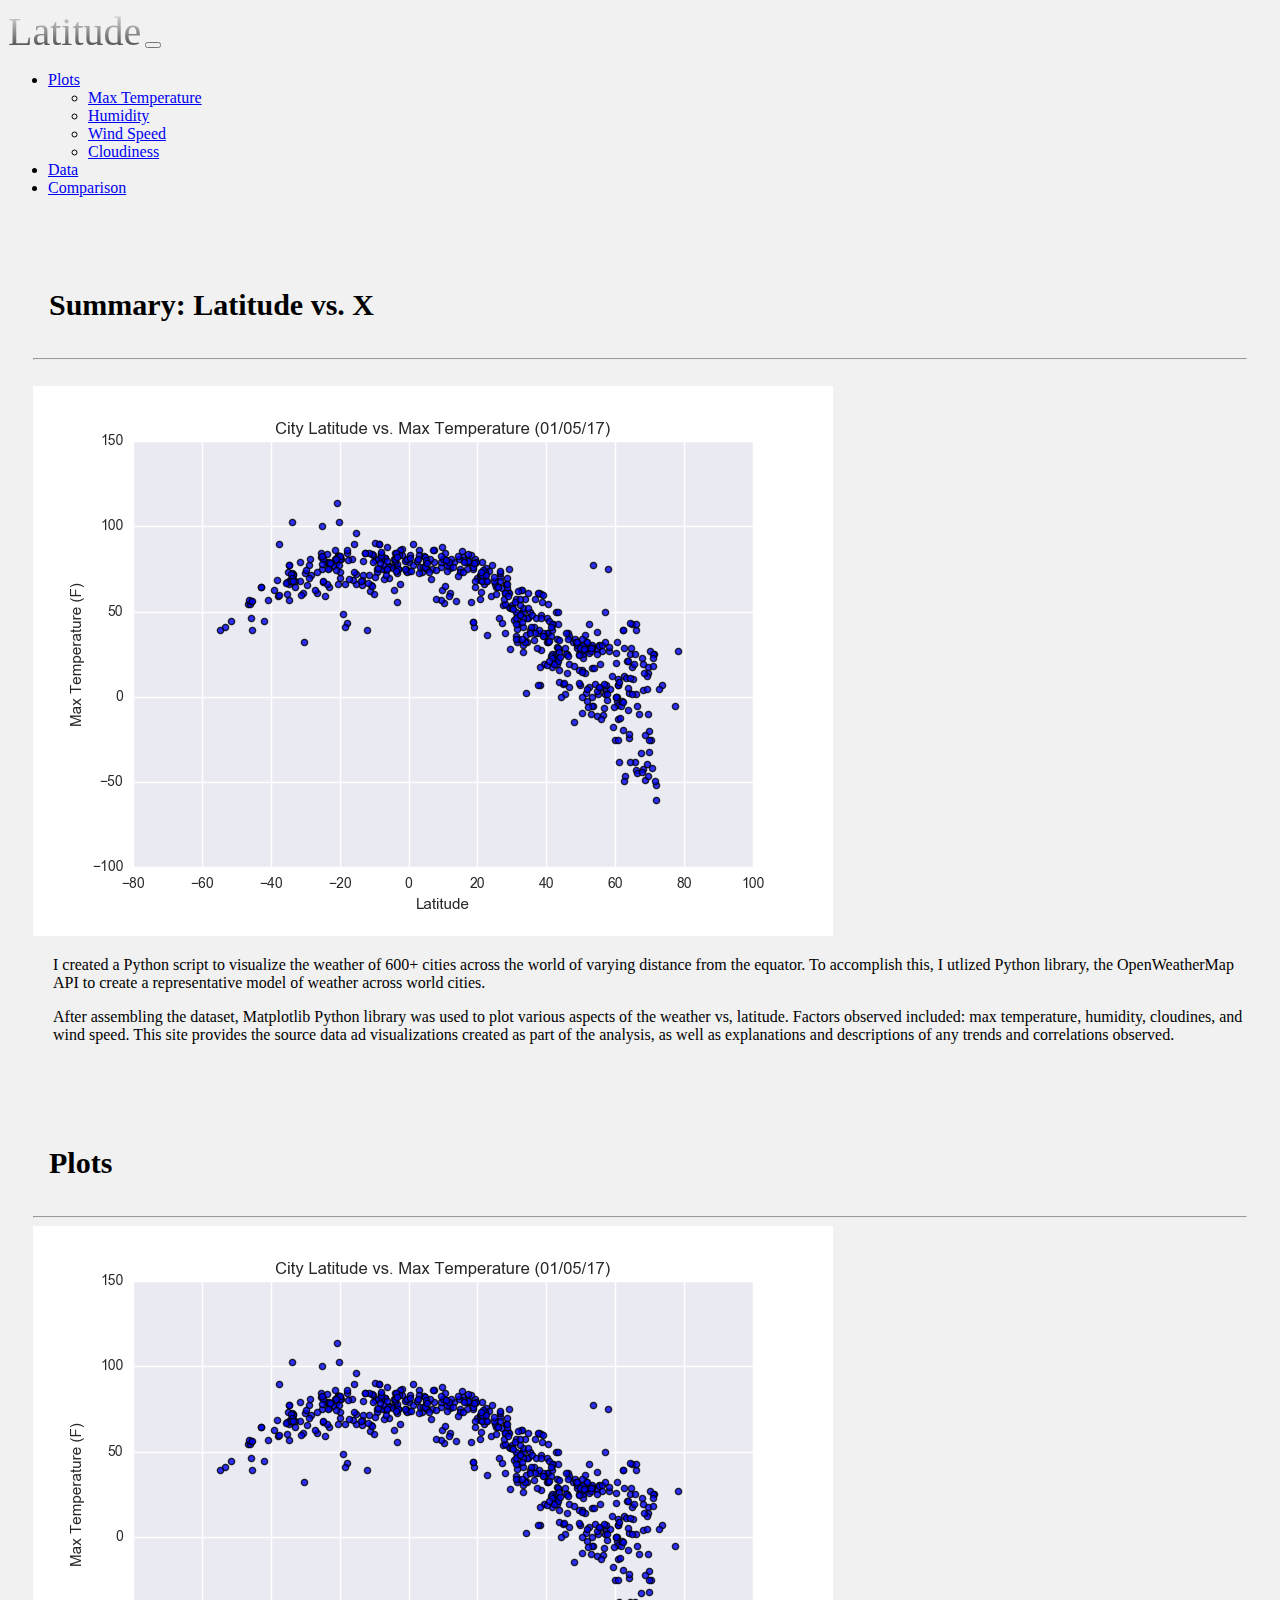
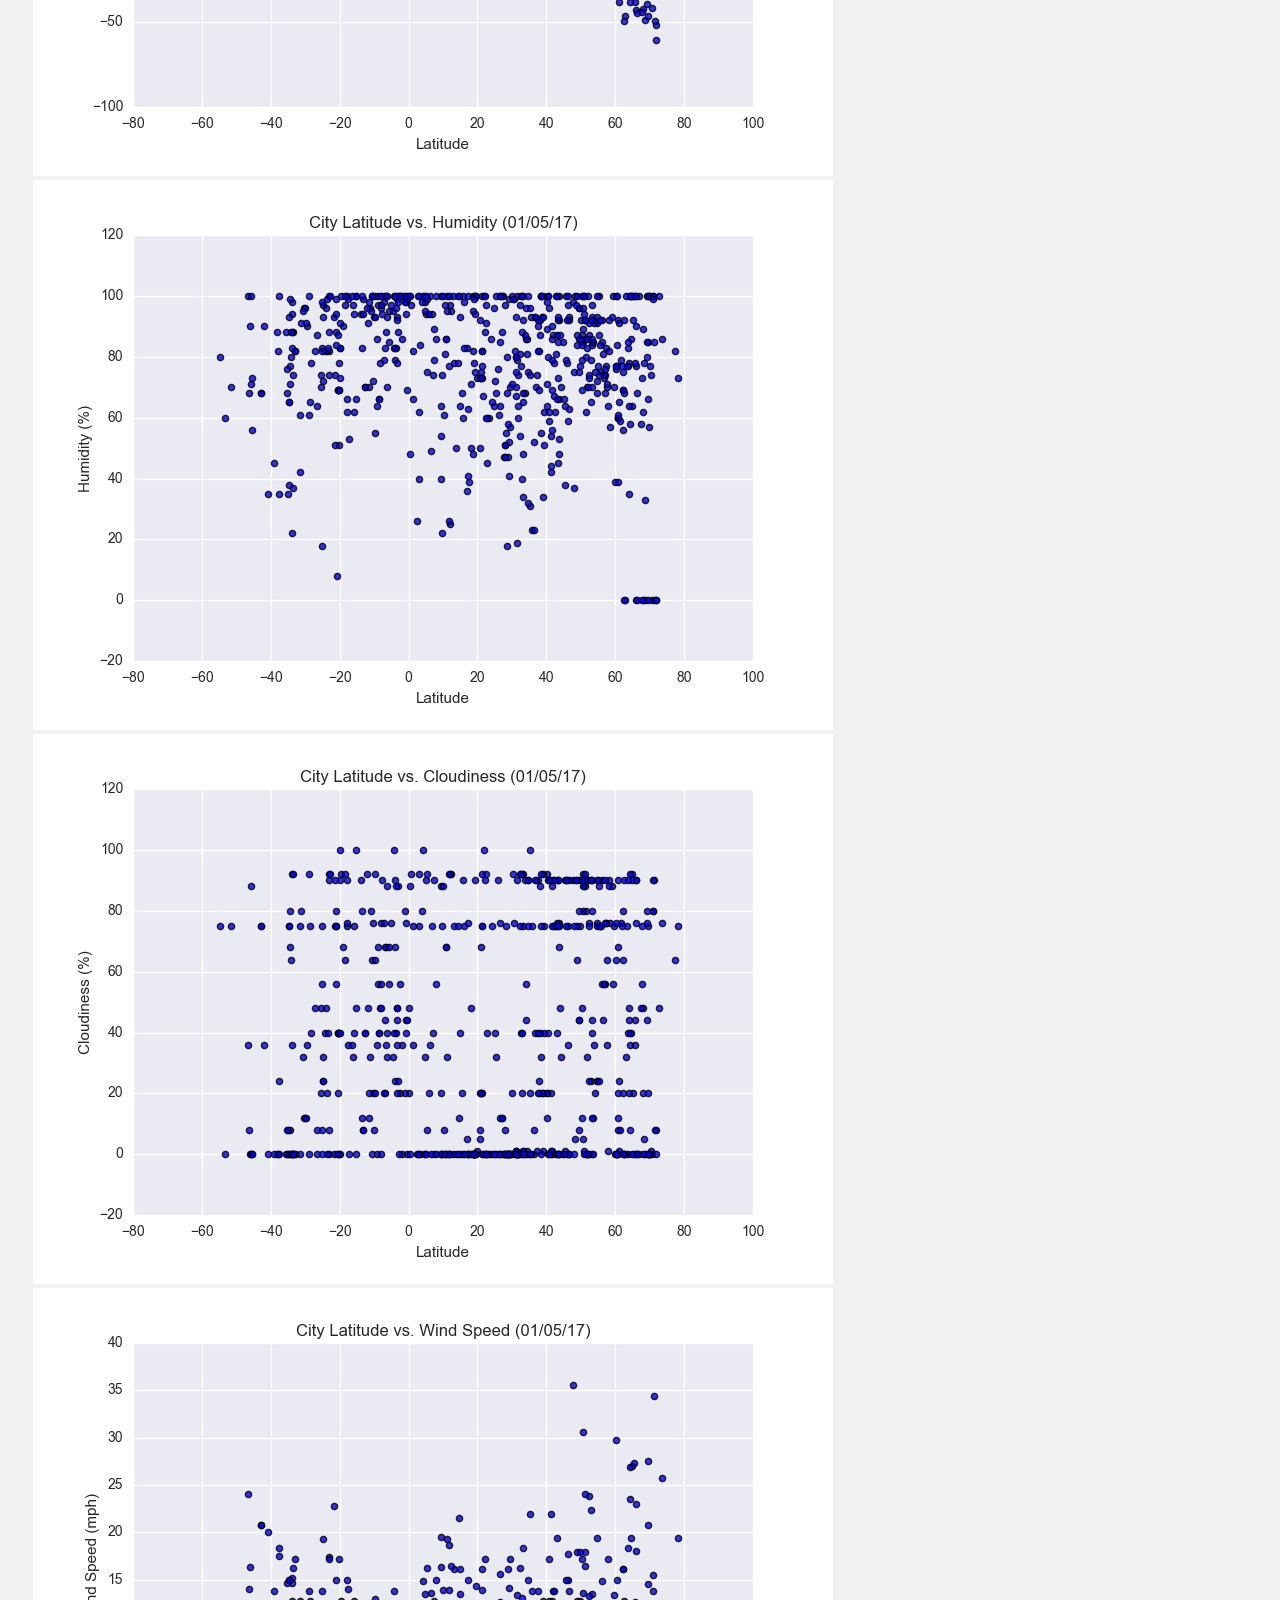
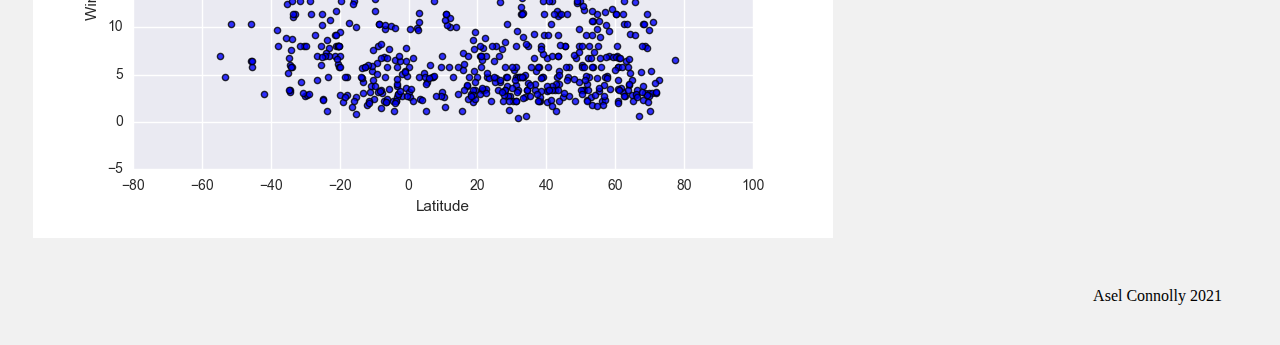
==== WebVisualizations/index.html @ 1d2c5381 "uploading the html files" ====
<!doctype html>
<html lang="en">

<head>
  <!-- Required meta tags -->
  <meta charset="utf-8">
  <meta name="viewport" content="width=device-width, initial-scale=1">

  <!-- Bootstrap CSS -->
  <link href="https://cdn.jsdelivr.net/npm/bootstrap@5.0.2/dist/css/bootstrap.min.css" rel="stylesheet"
    integrity="sha384-EVSTQN3/azprG1Anm3QDgpJLIm9Nao0Yz1ztcQTwFspd3yD65VohhpuuCOmLASjC" crossorigin="anonymous">
  <!-- CSS -->
  <link rel="stylesheet" href="style.css">


  <title>Welcome to the Weather Data Visualization Dashboard</title>
</head>

<body>
  <nav class="navbar navbar-expand-lg navbar-light bg-light">
    <div class="container-fluid">
      <a class="navbar-brand glossy-text" href="index.html">Latitude</a>
      <button class="navbar-toggler" type="button" data-bs-toggle="collapse" data-bs-target="#navbarSupportedContent"
        aria-controls="navbarSupportedContent" aria-expanded="false" aria-label="Toggle navigation">
        <span class="navbar-toggler-icon"></span>
      </button>



      <div class="collapse navbar-collapse" id="navbarSupportedContent">
        <ul class="navbar-nav ms-auto">
          <li class="nav-item dropdown">
            <a class="nav-link dropdown-toggle" href="#" id="navbarDropdown" role="button" data-bs-toggle="dropdown"
              aria-expanded="false">
              Plots
            </a>
            <ul class="dropdown-menu" aria-labelledby="navbarDropdown">
              <li><a class="dropdown-item" href="Visualizations/max_temperature.html">Max Temperature</a></li>
              <li><a class="dropdown-item" href="Visualizations/humidity.html">Humidity</a></li>
              <li><a class="dropdown-item" href="Visualizations/wind_speed.html">Wind Speed</a></li>
              <li><a class="dropdown-item" href="Visualizations/cloudiness.html">Cloudiness</a></li>
            </ul>
          </li>
          <li class="nav-item">
            <a class="nav-link" href="data.html">Data</a>
          </li>

          <li class="nav-item">
            <a class="nav-link" href="Comparison.html">Comparison</a>
          </li>
        </ul>
      </div>
    </div>
  </nav>
 
    <div class="container">
      
      <!-- Stack the columns on mobile by making one full-width and the other half-width -->
      <div class="row gx-5">
        <div class="box col-md-7 bg-light">
          <article class="description-content">
            <h1 class="text-muted">Summary: Latitude vs. X</h1>
            <hr class="description-hr" />
            <br>
          <img class="w-50 float-start" src="Assets/Fig1.png" alt="Latitude">
          <p>
            I created a Python script to visualize the weather of 600+ cities across the world of
            varying distance
            from the equator.
            To accomplish this, I utlized Python library, the OpenWeatherMap API to create a representative model of
            weather across world cities.
          </p>
          <p>
            After assembling the dataset, Matplotlib Python library was used to plot various
            aspects of the weather vs, latitude. Factors observed included: max temperature, humidity,
            cloudines, and wind speed. This site provides the source data ad visualizations created
            as part of the analysis, as well as explanations and descriptions of any trends and
            correlations observed.
          </p>
          </article>
        </div>
        <div class="col-md-5">
          <div class="box bg-light clearfix">
          <h1 class="text-muted">Plots</h1>
         
          <hr class="description-hr" />
          <img class="w-50 float-start" src="Assets/Fig1.png" alt="Latitude">
          <img class="w-50 float-start" src="Assets/Fig2.png" alt="Latitude">
          <img class="w-50 float-start" src="Assets/Fig3.png" alt="Latitude">
          <img class="w-50 float-start" src="Assets/Fig4.png" alt="Latitude">
          </div>
        </div>

      </div>
    </article> <!-- article -->
    </div>

<footer>
        <div class="footer"> Asel Connolly 2021</div>
</footer>


  <script src="https://cdn.jsdelivr.net/npm/bootstrap@5.0.2/dist/js/bootstrap.bundle.min.js"
    integrity="sha384-MrcW6ZMFYlzcLA8Nl+NtUVF0sA7MsXsP1UyJoMp4YLEuNSfAP+JcXn/tWtIaxVXM"
    crossorigin="anonymous"></script>


</body>

</html>
---- WebVisualizations/style.css ----
/* Giving the body the specified background color, adding font sizes for the h1 and h3 elements we'll be using */
body {
  background: #f1f1f1;
}

p {
  padding-left: 20px;
}
h1 {
  padding: 16px;
  font-size: 30px;
}

.glossy-text {
  font-size: 72px;
  background: -webkit-linear-gradient(#eee, #333);
  -webkit-background-clip: text;
  -webkit-text-fill-color: transparent;
}

h3 {
  font-size: 30px;
}
.navbar-light .navbar-brand {
  color: rgba(139, 19, 19, 0.9);
  font-size: 40px;
}

.navbar {
  margin-bottom: 30px;
}

.table{
  margin: 20px 0;
}
.box {
  padding:25px;
}

text {
  text-align: center;
}

footer{ 
  min-height:50px; 
  /* background: white;  */
  padding-top: 20px;
  padding-right: 50px;
  text-align: right;
}
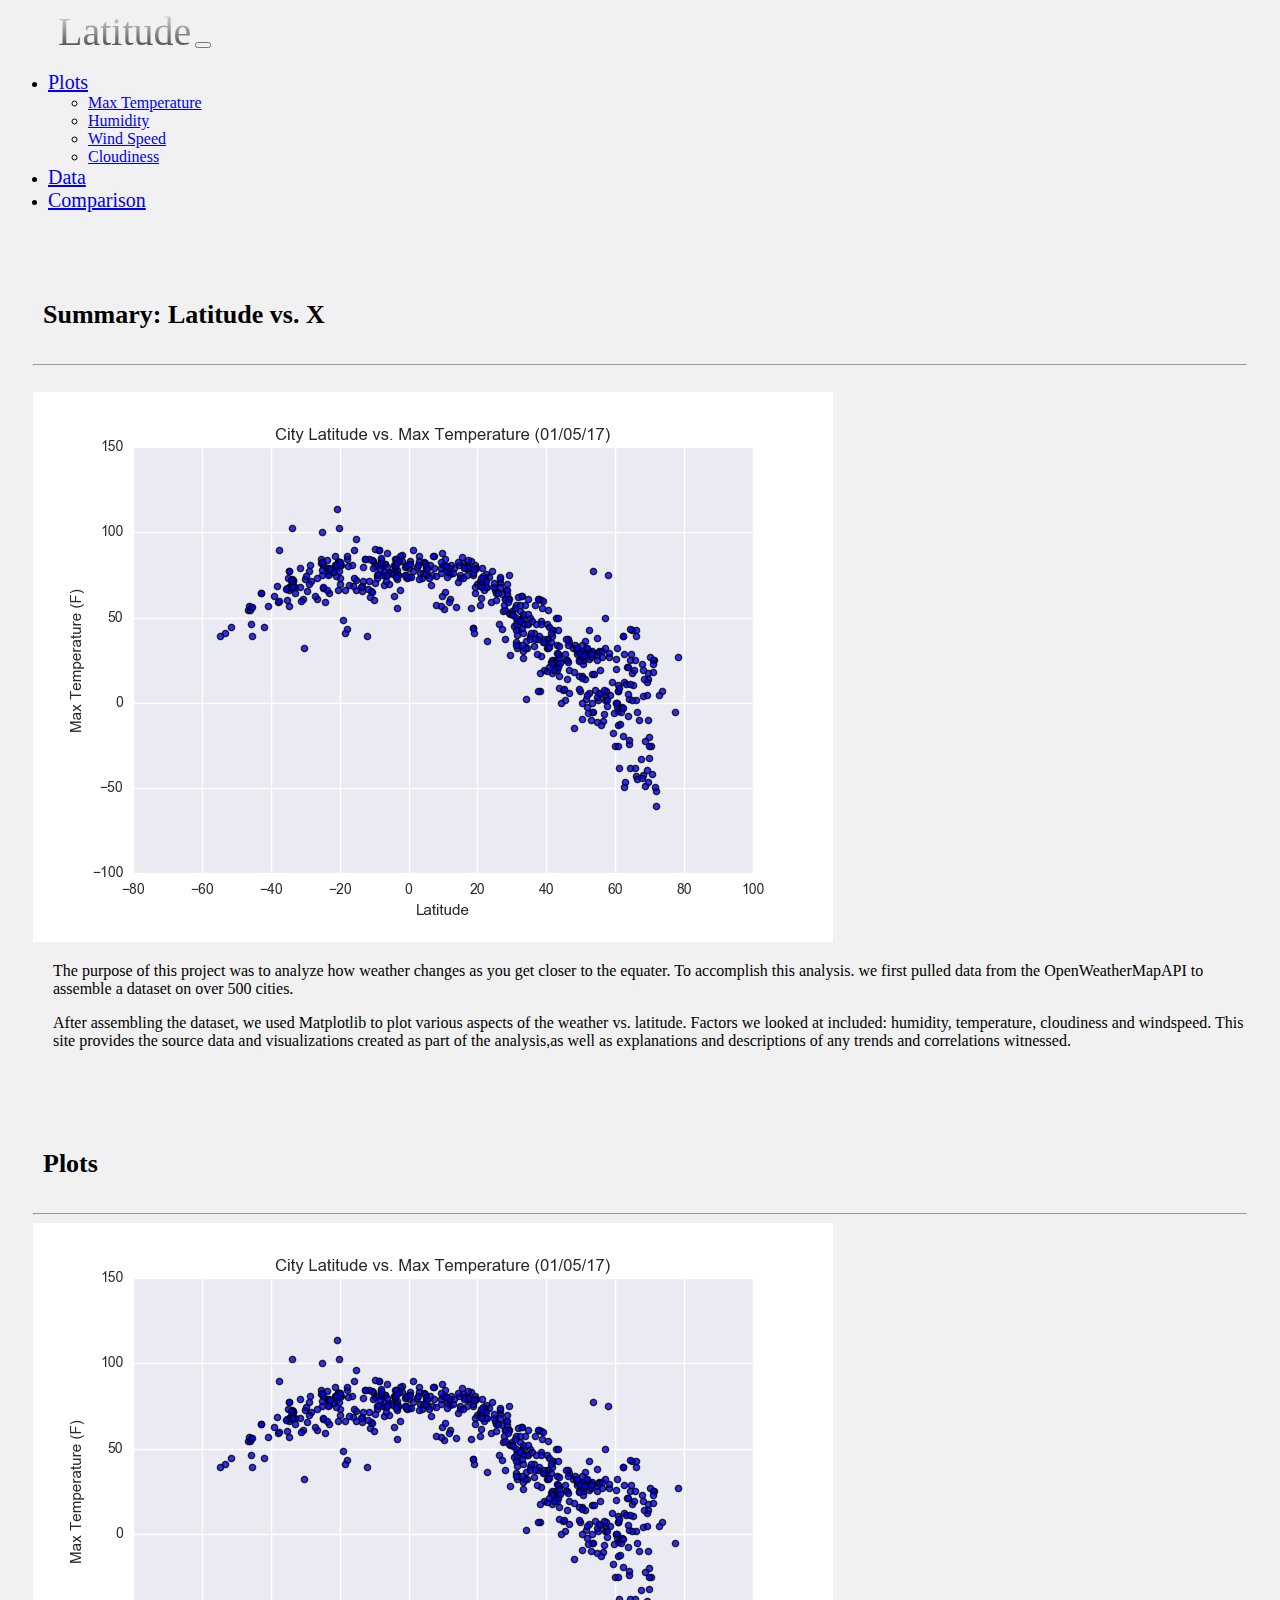
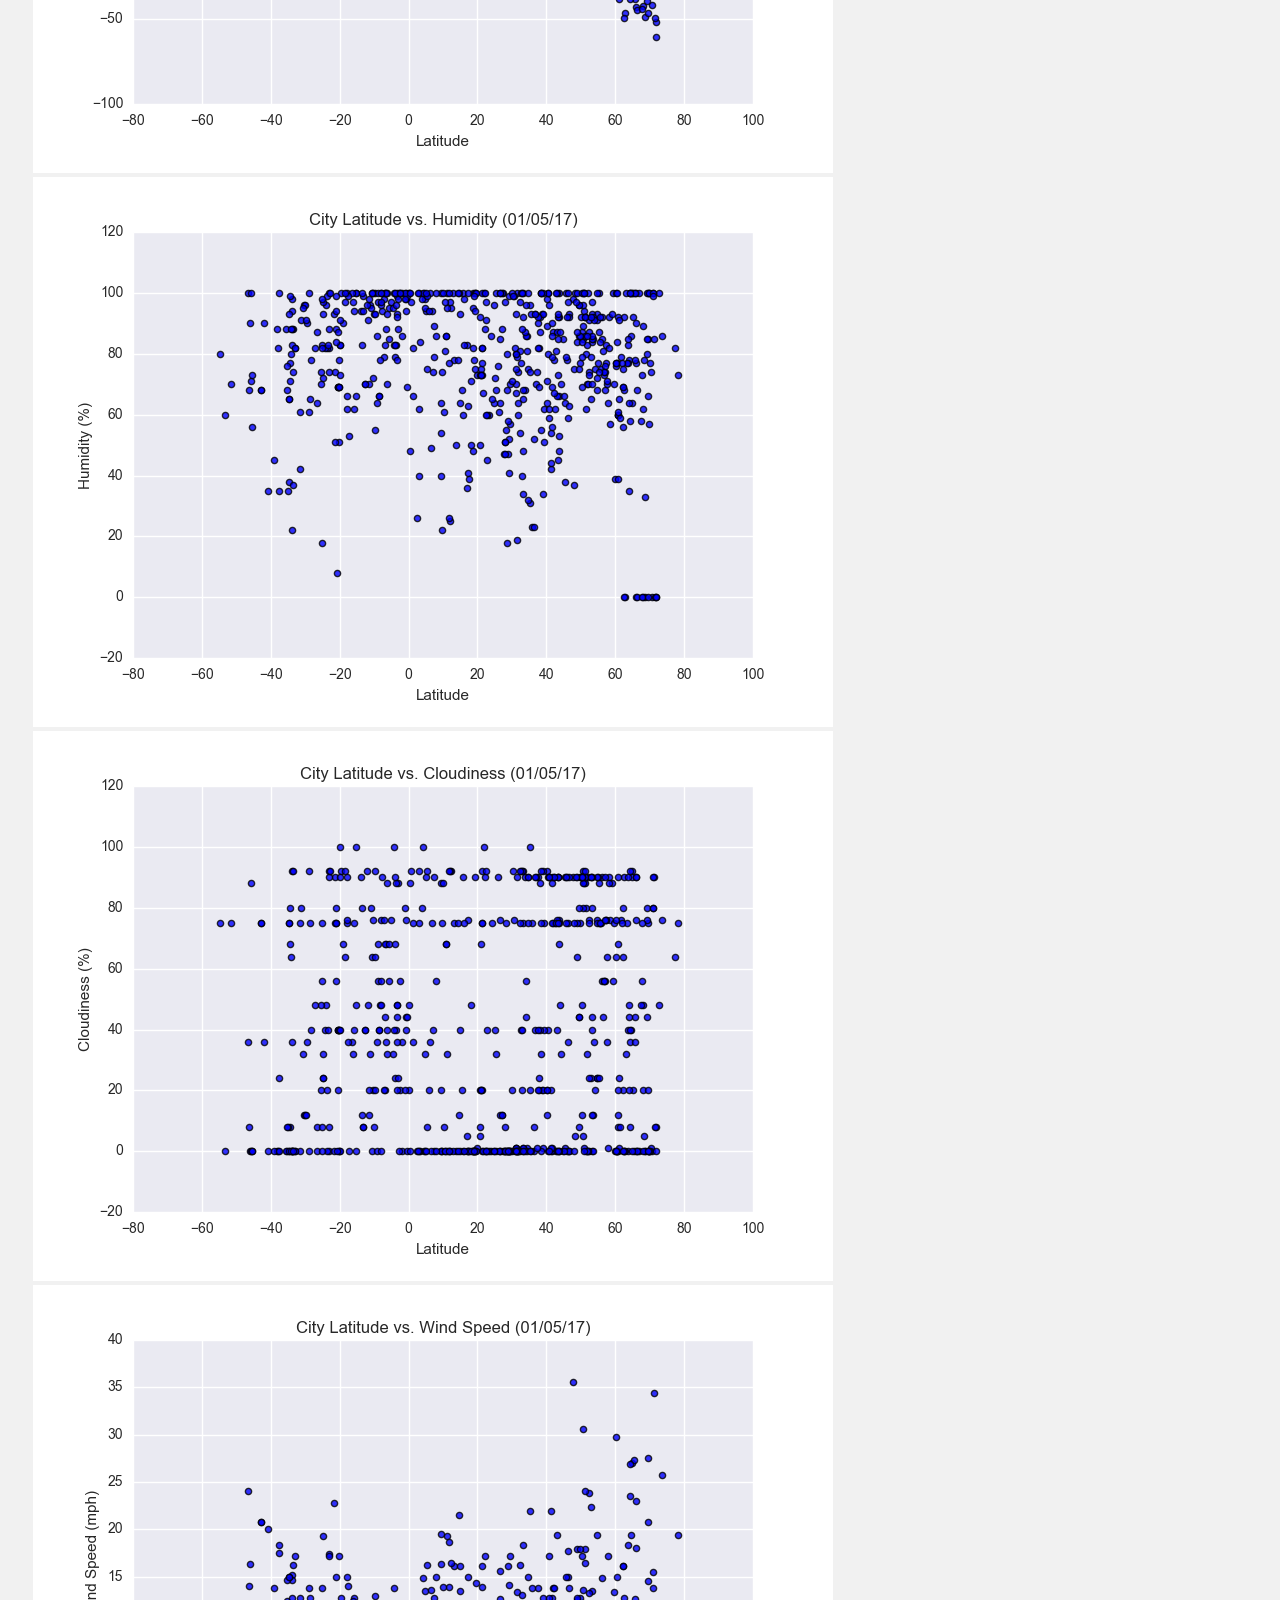
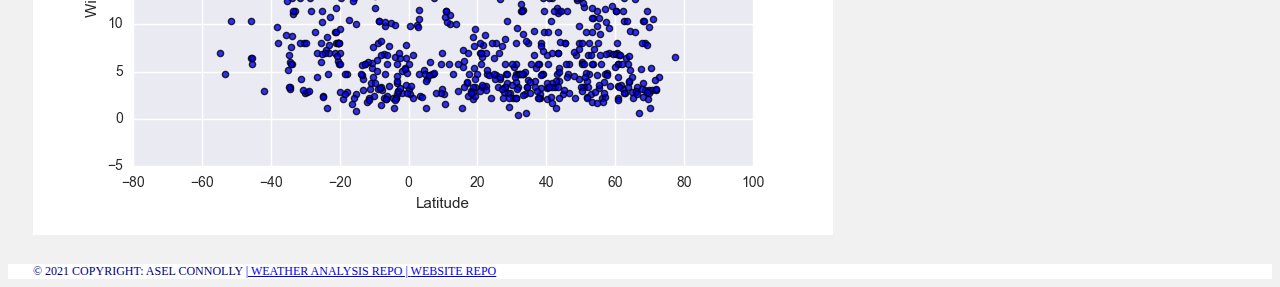
==== commit 9e892cd9: "updating the structre of folder to match the life page" ====
--- a/WebVisualizations/index.html
+++ b/WebVisualizations/index.html
@@ -17,15 +17,13 @@
 </head>
 
 <body>
-  <nav class="navbar navbar-expand-lg navbar-light bg-light">
+  <nav class="navbar navbar-expand-lg navbar-dark bg-dark">
     <div class="container-fluid">
       <a class="navbar-brand glossy-text" href="index.html">Latitude</a>
       <button class="navbar-toggler" type="button" data-bs-toggle="collapse" data-bs-target="#navbarSupportedContent"
         aria-controls="navbarSupportedContent" aria-expanded="false" aria-label="Toggle navigation">
         <span class="navbar-toggler-icon"></span>
       </button>
-
-
 
       <div class="collapse navbar-collapse" id="navbarSupportedContent">
         <ul class="navbar-nav ms-auto">
@@ -35,10 +33,10 @@
               Plots
             </a>
             <ul class="dropdown-menu" aria-labelledby="navbarDropdown">
-              <li><a class="dropdown-item" href="Visualizations/max_temperature.html">Max Temperature</a></li>
-              <li><a class="dropdown-item" href="Visualizations/humidity.html">Humidity</a></li>
-              <li><a class="dropdown-item" href="Visualizations/wind_speed.html">Wind Speed</a></li>
-              <li><a class="dropdown-item" href="Visualizations/cloudiness.html">Cloudiness</a></li>
+              <li><a class="dropdown-item" href="max_temperature.html">Max Temperature</a></li>
+              <li><a class="dropdown-item" href="humidity.html">Humidity</a></li>
+              <li><a class="dropdown-item" href="wind_speed.html">Wind Speed</a></li>
+              <li><a class="dropdown-item" href="cloudiness.html">Cloudiness</a></li>
             </ul>
           </li>
           <li class="nav-item">
@@ -46,14 +44,15 @@
           </li>
 
           <li class="nav-item">
-            <a class="nav-link" href="Comparison.html">Comparison</a>
+            <a class="nav-link" href="comparison.html">Comparison</a>
           </li>
         </ul>
       </div>
     </div>
   </nav>
- 
-    <div class="container">
+
+  
+  <div class="container">
       
       <!-- Stack the columns on mobile by making one full-width and the other half-width -->
       <div class="row gx-5">
@@ -64,18 +63,15 @@
             <br>
           <img class="w-50 float-start" src="Assets/Fig1.png" alt="Latitude">
           <p>
-            I created a Python script to visualize the weather of 600+ cities across the world of
-            varying distance
-            from the equator.
-            To accomplish this, I utlized Python library, the OpenWeatherMap API to create a representative model of
-            weather across world cities.
+            The purpose of this project was to analyze how weather changes as you get closer to the equater.
+            To accomplish this analysis. we first pulled data from the OpenWeatherMapAPI to assemble a 
+            dataset on over 500 cities.
           </p>
           <p>
-            After assembling the dataset, Matplotlib Python library was used to plot various
-            aspects of the weather vs, latitude. Factors observed included: max temperature, humidity,
-            cloudines, and wind speed. This site provides the source data ad visualizations created
-            as part of the analysis, as well as explanations and descriptions of any trends and
-            correlations observed.
+            After assembling the dataset, we used Matplotlib to plot various aspects of the weather vs. latitude. 
+            Factors we looked at included: humidity, temperature, cloudiness and windspeed. 
+            This site provides the source data and visualizations created as part of the analysis,as well as
+             explanations and descriptions of any trends and correlations witnessed.
           </p>
           </article>
         </div>
@@ -92,19 +88,33 @@
         </div>
 
       </div>
+         
     </article> <!-- article -->
     </div>
+   <!-- Footer -->
+  
+    <!-- Copyright -->
+    <div class="container my-5"></div>
+    <div
+         class="text-center p-3" style="background-color: white">
+      © 2021 Copyright: Asel Connolly
+      <a class="text-dark" href="https://github.com/aselsche/python-api-challenge/"> | Weather Analysis Repo | </a >
+      <a class="text-dark" href="https://github.com/aselsche/LATITUDEVS.X">Website Repo </a >
 
-<footer>
-        <div class="footer"> Asel Connolly 2021</div>
-</footer>
+
+    </div>
+    <!-- Copyright -->
+  </footer>
+  <!-- Footer -->
+</div>
+<!-- End of .container -->
+
 
 
   <script src="https://cdn.jsdelivr.net/npm/bootstrap@5.0.2/dist/js/bootstrap.bundle.min.js"
     integrity="sha384-MrcW6ZMFYlzcLA8Nl+NtUVF0sA7MsXsP1UyJoMp4YLEuNSfAP+JcXn/tWtIaxVXM"
     crossorigin="anonymous"></script>
 
-
 </body>
 
 </html>--- a/WebVisualizations/style.css
+++ b/WebVisualizations/style.css
@@ -5,14 +5,22 @@
 
 p {
   padding-left: 20px;
+  padding-right: 0px;
 }
 h1 {
   padding: 16px;
-  font-size: 30px;
+  padding-left: 10px;
+  font-size: 26px;
+}
+.w-50{
+  padding-right: 20px;
+  margin-right: 0px;
+
 }
 
 .glossy-text {
-  font-size: 72px;
+  font-size: 75px;
+  padding-left: 50px;
   background: -webkit-linear-gradient(#eee, #333);
   -webkit-background-clip: text;
   -webkit-text-fill-color: transparent;
@@ -21,8 +29,16 @@
 h3 {
   font-size: 30px;
 }
-.navbar-light .navbar-brand {
-  color: rgba(139, 19, 19, 0.9);
+
+.navbar-nav .nav-link {
+  padding-top: 20px;
+  padding-bottom: 10px;
+  margin-right: 60px;
+  font-size: 20px;
+  font-family:verdana
+}
+
+.navbar-dark .navbar-brand {
   font-size: 40px;
 }
 
@@ -30,9 +46,6 @@
   margin-bottom: 30px;
 }
 
-.table{
-  margin: 20px 0;
-}
 .box {
   padding:25px;
 }
@@ -43,8 +56,13 @@
 
 footer{ 
   min-height:50px; 
-  /* background: white;  */
   padding-top: 20px;
   padding-right: 50px;
-  text-align: right;
-}+}
+.p-3 {
+  
+    color: navy;
+    text-indent: 25px;
+    text-transform: uppercase;
+    font-size: 12px;
+  }
